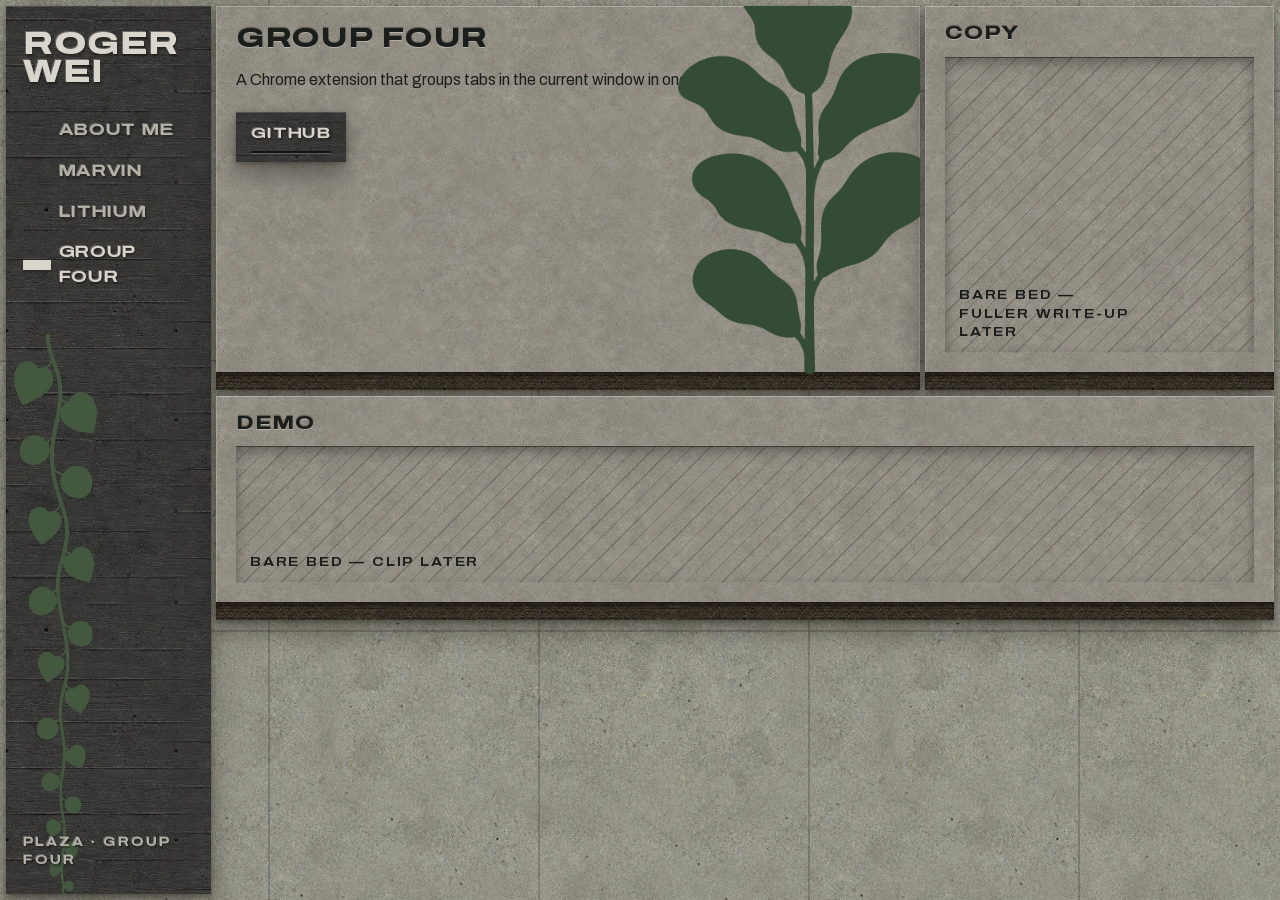
==== group-four/index.html @ 27fa8ca6 "Ship Plaza Beds as the live iamroger.space identity. Replace the vinyl plotter with the eco-brutalis" ====
<!DOCTYPE html>
<html lang="en">
  <head>
    <meta charset="utf-8" />
    <meta name="viewport" content="width=device-width, initial-scale=1" />
    <title>Group Four — Roger Wei</title>
    <meta
      name="description"
      content="Group Four is a Chrome extension that groups tabs in one click."
    />
    <link rel="icon" href="../assets/favicon.png" type="image/png" />
    <link rel="apple-touch-icon" href="../assets/favicon.png" />
    <link
      rel="preload"
      href="../assets/fonts/archivo-latin.woff2"
      as="font"
      type="font/woff2"
      crossorigin
    />
    <link rel="stylesheet" href="../css/styles.css" />
    <script src="../js/main.js" defer></script>
  </head>
  <body data-page="group-four">
    <!--
      THESIS: Group Four is the next bed in the same plaza, not a product landing off to the side.
      OWN-WORLD: Eco-brutalism. Plaza Beds. Photographic concrete, raked soil, flat vector planting, Archivo cast in wide heavy caps.
      STORY: Press Group Four on the directory. Read what it is. The copy and demo beds are still bare soil.
      FIRST VIEWPORT: Board-formed directory with Group Four lit. The dominant lede bed holds the real teaser and the cast plaque out to the repo.
      FORM: Eco-brutalism · Plaza Beds composition · seed 41a5134b
      FINISH: unreviewed and undocumented is unfinished; this build ends with the finish review, the verdict, DESIGN.md, and every shipping raster carrying its provenance
    -->
    <a class="skip" href="#lede">Skip to Group Four</a>

    <div class="plaza">
      <header class="directory">
        <p class="name">Roger Wei</p>

        <nav aria-label="Primary">
          <ul class="keys">
            <li><a class="key" data-nav="about" href="../">About me</a></li>
            <li><a class="key" data-nav="marvin" href="../marvin/">Marvin</a></li>
            <li><a class="key" data-nav="lithium" href="../lithium/">Lithium</a></li>
            <li><a class="key" data-nav="group-four" href="./">Group Four</a></li>
          </ul>
        </nav>

        <p class="stamp">Plaza · Group Four</p>
      </header>

      <main class="beds">
        <section class="bed bed-lede" id="lede">
          <h1 class="cast">Group Four</h1>
          <div class="plot">
            <p class="copy">
              A Chrome extension that groups tabs in the current window in one
              click.
            </p>
            <ul class="gates">
              <li>
                <a class="gate" href="https://github.com/RizzyRoger/Group-4">GitHub</a>
              </li>
            </ul>
          </div>
          <img
            class="planting"
            src="../assets/plant-fiddle.webp"
            alt=""
            width="640"
            height="1000"
          />
        </section>

        <section class="bed bed-copy" id="copy">
          <h2 class="cast">Copy</h2>
          <div class="plot">
            <div class="bare" data-slot="group-four-more">
              <p class="note">Bare bed — fuller write-up later</p>
            </div>
          </div>
        </section>

        <section class="bed bed-demo" id="demo">
          <h2 class="cast">Demo</h2>
          <div class="plot">
            <div class="bare" data-slot="group-four-demo">
              <p class="note">Bare bed — clip later</p>
            </div>
          </div>
        </section>
      </main>
    </div>
  </body>
</html>
---- css/styles.css ----
/* Eco-brutalism · Plaza Beds · seed 41a5134b
   Every concrete surface is a photographic raster. CSS draws only what the world
   draws: paving joints, bed lips, cast relief, hatch on unplanted soil. */

@font-face {
  font-family: "Archivo";
  src: url("../assets/fonts/archivo-latin.woff2") format("woff2");
  font-weight: 100 900;
  font-stretch: 62% 125%;
  font-style: normal;
  font-display: swap;
  unicode-range: U+0000-00FF, U+0131, U+0152-0153, U+02BB-02BC, U+02C6, U+02DA,
    U+02DC, U+0304, U+0308, U+0329, U+2000-206F, U+20AC, U+2122, U+2191, U+2193,
    U+2212, U+2215, U+FEFF, U+FFFD;
}

@font-face {
  font-family: "Archivo";
  src: url("../assets/fonts/archivo-latin-ext.woff2") format("woff2");
  font-weight: 100 900;
  font-stretch: 62% 125%;
  font-style: normal;
  font-display: swap;
  unicode-range: U+0100-02BA, U+02BD-02C5, U+02C7-02CC, U+02CE-02D7,
    U+02DD-02FF, U+0304, U+0308, U+0329, U+1D00-1DBF, U+1E00-1E9F, U+1EF2-1EFF,
    U+2020, U+20A0-20AB, U+20AD-20C0, U+2113, U+2C60-2C7F, U+A720-A7FF;
}

:root {
  /* sampled from the approved comp .impeccable/mocks/decision/beds.webp */
  --plaza: #949387;
  --panel: #928e84;
  --monolith: #383735;
  --lip: #352e23;
  --soil: #271f14;
  --cast: #d9d5cd;
  --cast-dim: #b4b1a7;
  --ink: #1c1e1b;
  --ink-soft: #24261f;
  --recess: #8a867e;
  --leaf: #344b35;

  --tex-plaza: url("../assets/concrete-plaza.webp");
  --tex-panel: url("../assets/concrete-panel.webp");
  --tex-monolith: url("../assets/concrete-monolith.webp");
  --tex-soil: url("../assets/soil.webp");

  --joint: clamp(3px, 0.45vw, 6px);
  --lip-h: clamp(11px, 1.5vw, 18px);
  --col: clamp(12rem, 16vw, 16rem);
  --bar: 1.7rem;

  --face: "Archivo", "Helvetica Neue", Arial, sans-serif;

  /* cast in relief: light off the top arris, shadow into the draft below */
  --relief-up: -1px -1px 0 rgb(255 255 255 / 0.26), 1px 2px 2px rgb(18 16 12 / 0.5);
  --relief-in: 0 1px 0 rgb(255 255 255 / 0.3), 0 -1px 1px rgb(18 16 12 / 0.42);

  --drop: 0 12px 26px rgb(20 18 14 / 0.4), 0 2px 5px rgb(20 18 14 / 0.32);
}

*,
*::before,
*::after {
  box-sizing: border-box;
}

html {
  background-color: var(--plaza);
  scrollbar-color: var(--monolith) var(--plaza);
}

body {
  margin: 0;
  min-height: 100vh;
  color: var(--ink);
  caret-color: var(--leaf);
  font-family: var(--face);
  font-stretch: 100%;
  font-weight: 400;
  font-size: 1rem;
  line-height: 1.55;
  background-color: var(--plaza);
  /* paving joints are drawn; the concrete itself is the raster */
  background-image:
    repeating-linear-gradient(90deg, transparent 0 clamp(180px, 22vw, 268px), rgb(24 21 16 / 0.2) clamp(180px, 22vw, 268px) calc(clamp(180px, 22vw, 268px) + 2px)),
    repeating-linear-gradient(0deg, transparent 0 clamp(180px, 22vw, 268px), rgb(24 21 16 / 0.2) clamp(180px, 22vw, 268px) calc(clamp(180px, 22vw, 268px) + 2px)),
    var(--tex-plaza);
  background-size: auto, auto, 560px 560px;
  background-attachment: fixed, fixed, fixed;
}

::selection {
  background: var(--leaf);
  color: #eef1ec;
}

/* the ring is picked per surface: leaf green measures 1.25:1 on the monolith and
   2.9:1 on the panel, so it cannot carry focus on either */
:focus-visible {
  outline: 3px solid var(--ink);
  outline-offset: 2px;
}

.key:focus-visible {
  outline-color: var(--cast);
  outline-offset: 1px;
}

.skip {
  position: absolute;
  left: 0.6rem;
  top: -4rem;
  z-index: 30;
  padding: 0.6rem 0.9rem;
  background-color: var(--monolith);
  background-image: var(--tex-monolith);
  background-size: 320px;
  color: var(--cast);
  font-stretch: 125%;
  font-weight: 800;
  font-size: 0.9rem;
  letter-spacing: 0.08em;
  text-transform: uppercase;
  text-decoration: none;
  box-shadow: var(--drop);
}

.skip:focus {
  top: 0.6rem;
}

/* ---------- the plaza ---------- */

.plaza {
  display: grid;
  grid-template-columns: var(--col) minmax(0, 1fr);
  gap: var(--joint);
  align-items: start;
  min-height: 100vh;
  padding: var(--joint);
}

/* ---------- the directory monolith ---------- */

.directory {
  position: sticky;
  top: var(--joint);
  overflow: hidden;
  display: flex;
  flex-direction: column;
  gap: 1.6rem;
  min-height: calc(100vh - var(--joint) * 2);
  padding: 1.5rem 1.1rem;
  color: var(--cast);
  background-color: var(--monolith);
  background-image: var(--tex-monolith);
  background-size: 420px;
  box-shadow: var(--drop), inset 0 1px 0 rgb(255 255 255 / 0.1);
}

/* the vine trails down the empty lower wall */
.directory::after {
  content: "";
  position: absolute;
  left: 4%;
  bottom: -3%;
  width: 82%;
  height: 66%;
  background: url("../assets/plant-vine.webp") left bottom / contain no-repeat;
  pointer-events: none;
}

.name {
  position: relative;
  z-index: 1;
  margin: 0;
  font-stretch: 125%;
  font-weight: 800;
  font-size: clamp(1.55rem, 2.5vw, 2.4rem);
  line-height: 0.88;
  letter-spacing: 0.005em;
  text-transform: uppercase;
  text-wrap: balance;
  color: var(--cast);
  text-shadow: var(--relief-up);
}

.keys {
  position: relative;
  z-index: 1;
  display: flex;
  flex-direction: column;
  gap: 0.15rem;
  margin: 0;
  padding: 0;
  list-style: none;
}

.key {
  display: flex;
  align-items: center;
  padding: 0.42rem 0;
  color: var(--cast-dim);
  font-stretch: 125%;
  font-weight: 700;
  font-size: 1rem;
  letter-spacing: 0.045em;
  text-transform: uppercase;
  text-decoration: none;
  text-shadow: var(--relief-up);
}

/* the cast bar is a block of concrete, not a border. its width is always
   reserved so the lettering never shifts between pages; only the cast scales. */
.key::before {
  content: "";
  flex: none;
  width: var(--bar);
  height: 0.62rem;
  margin-right: 0.5rem;
  background: var(--cast-dim);
  box-shadow: 0 1px 2px rgb(18 16 12 / 0.55);
  transform: scaleX(0);
  transform-origin: left center;
  transition: transform 0.35s cubic-bezier(0.16, 1, 0.3, 1), background-color 0.3s ease-out;
}

.key:hover,
.key:focus-visible {
  color: var(--cast);
}

.key:hover::before {
  transform: scaleX(0.4);
  background: var(--cast);
}

.key.is-on {
  color: var(--cast);
}

.key.is-on::before {
  transform: scaleX(1);
  background: var(--cast);
}

.stamp {
  position: relative;
  z-index: 1;
  margin: auto 0 0;
  font-stretch: 125%;
  font-weight: 700;
  font-size: 0.76rem;
  letter-spacing: 0.16em;
  text-transform: uppercase;
  color: var(--cast-dim);
  text-shadow: var(--relief-up);
}

/* ---------- the bed field ---------- */

.beds {
  display: grid;
  grid-template-columns: repeat(6, minmax(0, 1fr));
  gap: var(--joint);
  min-width: 0;
}

.bed {
  position: relative;
  overflow: hidden;
  display: flex;
  flex-direction: column;
  padding: 1.15rem 1.25rem calc(var(--lip-h) + 1.15rem);
  background-color: var(--panel);
  background-image: var(--tex-panel);
  background-size: 300px;
  /* the comp separates its panels with a hairline rule; without it, concrete on
     concrete at the same value reads as one mushy field */
  box-shadow: var(--drop), inset 0 0 0 1px rgb(233 231 224 / 0.2),
    inset 0 1px 0 rgb(255 255 255 / 0.18);
}

/* the soil lip along the front face of every bed */
.bed::after {
  content: "";
  position: absolute;
  left: 0;
  right: 0;
  bottom: 0;
  height: var(--lip-h);
  background-color: var(--lip);
  background-image: var(--tex-soil);
  background-size: 300px;
  box-shadow: inset 0 3px 5px rgb(10 8 5 / 0.6);
}

.bed-portrait {
  grid-area: 1 / 1 / 4 / 5;
  min-height: min(62vh, 32rem);
}

.bed-bio {
  grid-area: 1 / 5 / 3 / 7;
}

.bed-now {
  grid-area: 3 / 5 / 4 / 7;
}

.bed-photos {
  grid-column: 1 / 7;
}

.bed-hobbies {
  grid-column: 1 / 4;
}

.bed-years {
  grid-column: 4 / 7;
}

.bed-contact {
  grid-column: 1 / 4;
}

.bed-resume {
  grid-column: 4 / 7;
}

/* project pages: one dominant lede bed, then copy and demo */
.bed-lede {
  grid-column: 1 / 5;
  min-height: min(46vh, 24rem);
}

.bed-copy {
  grid-column: 5 / 7;
}

.bed-demo {
  grid-column: 1 / 7;
  min-height: 14rem;
}

/* ---------- cast lettering ---------- */

.cast {
  position: relative;
  z-index: 2;
  margin: 0 0 0.85rem;
  font-stretch: 125%;
  font-weight: 800;
  font-size: 1.18rem;
  line-height: 1;
  letter-spacing: 0.03em;
  text-transform: uppercase;
  color: var(--ink);
  text-shadow: var(--relief-in);
}

.bed-portrait > .cast,
.bed-lede > .cast {
  font-size: clamp(1.4rem, 2.2vw, 1.8rem);
  letter-spacing: 0.02em;
  margin-bottom: 1rem;
}

/* ---------- plots: what sits inside a bed ---------- */

.plot {
  position: relative;
  z-index: 2;
  flex: 1;
  display: flex;
  flex-direction: column;
  min-width: 0;
}

.copy {
  margin: 0;
  max-width: 68ch;
  color: var(--ink);
}

.copy + .copy {
  margin-top: 0.9rem;
}

.note {
  margin: 0.75rem 0 0;
  font-stretch: 125%;
  font-weight: 700;
  font-size: 0.76rem;
  letter-spacing: 0.15em;
  text-transform: uppercase;
  color: var(--ink-soft);
}

/* An unplanted bed is the bed's own concrete dropped one step in value and
   crossed by the rake hatch, exactly as the comp draws an empty panel. The soil
   in this world lives in the lip; flooding whole interiors with earth turned the
   page brown and lost the harsh grey the direction is built on. */
.bare {
  position: relative;
  flex: 1;
  min-height: 7rem;
  background-color: var(--recess);
  background-image:
    repeating-linear-gradient(-45deg, transparent 0 12px, rgb(34 30 22 / 0.24) 12px 13px),
    var(--tex-panel);
  background-size: auto, 300px;
  box-shadow: inset 0 5px 13px rgb(22 19 14 / 0.42), inset 0 1px 0 rgb(22 19 14 / 0.5),
    inset 0 -1px 0 rgb(255 255 255 / 0.12);
}

/* the note is held clear of the planting: decoration never eats the words */
.bare > .note {
  position: absolute;
  left: 0.85rem;
  bottom: 0.7rem;
  max-width: min(58%, 22rem);
  margin: 0;
  color: var(--ink);
}

.bed-portrait .bare {
  min-height: 12rem;
}

.bed-portrait .bare img {
  position: absolute;
  inset: 0;
  display: block;
  width: 100%;
  height: 100%;
  object-fit: cover;
}

.bare.is-filled > .note {
  display: none;
}

/* rows of openings cut into a bed */
.openings {
  display: grid;
  grid-template-columns: repeat(var(--n, 4), minmax(0, 1fr));
  gap: 0.55rem;
  margin: 0;
  padding: 0;
  list-style: none;
}

.openings-3 {
  --n: 3;
}

.opening {
  position: relative;
  display: grid;
  place-items: center;
  min-height: 6.5rem;
  padding: 0.5rem 0.5rem calc(0.5rem + var(--lip-h));
  text-align: center;
  background-color: var(--recess);
  background-image:
    repeating-linear-gradient(-45deg, transparent 0 12px, rgb(34 30 22 / 0.24) 12px 13px),
    var(--tex-panel);
  background-size: auto, 240px;
  box-shadow: inset 0 4px 11px rgb(22 19 14 / 0.4), inset 0 1px 0 rgb(22 19 14 / 0.48);
  color: var(--ink);
  font-stretch: 125%;
  font-weight: 700;
  font-size: 0.74rem;
  letter-spacing: 0.14em;
  text-transform: uppercase;
}

/* every opening is its own small planter, so it carries the lip too */
.opening::after {
  content: "";
  position: absolute;
  left: 0;
  right: 0;
  bottom: 0;
  height: var(--lip-h);
  background-color: var(--lip);
  background-image: var(--tex-soil);
  background-size: 200px;
  box-shadow: inset 0 2px 4px rgb(10 8 5 / 0.55);
}

.opening-year {
  min-height: 4.4rem;
  font-size: 1.35rem;
  letter-spacing: 0.04em;
  font-variant-numeric: tabular-nums;
}

/* ---------- cast plaques: the outbound jobs ---------- */

.gates {
  display: flex;
  flex-wrap: wrap;
  gap: 0.6rem;
  margin: 0;
  padding: 0;
  list-style: none;
}

.gate {
  display: inline-block;
  padding: 0.62rem 0.95rem 0.55rem;
  background-color: var(--monolith);
  background-image: var(--tex-monolith);
  background-size: 300px;
  color: var(--cast);
  font-stretch: 125%;
  font-weight: 700;
  font-size: 0.94rem;
  letter-spacing: 0.05em;
  text-transform: uppercase;
  text-decoration: none;
  text-shadow: var(--relief-up);
  box-shadow: var(--drop), inset 0 1px 0 rgb(255 255 255 / 0.13);
}

/* the engraved rule, cut into the plaque rather than underlining the text: a
   dark groove with the light catching its lower arris. leaf green on charcoal
   measures barely over 1:1, so the groove carries it and the fill is the reveal. */
.gate::after {
  content: "";
  display: block;
  height: 2px;
  margin-top: 0.34rem;
  background: rgb(12 10 7 / 0.78);
  box-shadow: 0 1px 0 rgb(255 255 255 / 0.2);
  transition: background-color 0.25s ease-out;
}

.gate:hover,
.gate:focus-visible {
  color: #fff;
}

.gate:hover::after,
.gate:focus-visible::after {
  background: var(--cast);
}

.copy + .gates {
  margin-top: 1.2rem;
}

/* ---------- planting ---------- */

/* planting sits on top of the bed it grows out of, the way the comp lays its
   printed greens over the panels */
.planting {
  position: absolute;
  z-index: 3;
  bottom: calc(var(--lip-h) - 2px);
  height: auto;
  pointer-events: none;
  transform-origin: 50% 100%;
}

.bed-portrait .planting {
  right: 1.5%;
  width: min(42%, 19rem);
}

.bed-bio .planting {
  right: 0;
  width: min(58%, 14rem);
}

.bed-lede .planting {
  right: -2%;
  width: min(38%, 16rem);
}

/* ---------- responsive: the monolith becomes a cast strip ---------- */

@media (max-width: 900px) {
  .plaza {
    grid-template-columns: minmax(0, 1fr);
  }

  .directory {
    position: sticky;
    top: 0;
    z-index: 12;
    align-items: flex-start;
    gap: 0.7rem;
    min-height: 0;
    padding: 0.75rem 0.9rem 0.85rem;
  }

  .directory::after {
    left: auto;
    right: 0.5rem;
    bottom: -36%;
    width: 3.2rem;
    height: 150%;
    opacity: 0.5;
  }

  .name {
    font-size: clamp(1.4rem, 6.6vw, 2rem);
    line-height: 1;
  }

  .keys {
    flex-direction: row;
    flex-wrap: wrap;
    gap: 0.3rem 0.9rem;
  }

  .key {
    padding: 0.28rem 0;
    font-size: 0.84rem;
    letter-spacing: 0.03em;
  }

  .key::before {
    width: 0.85rem;
    height: 0.5rem;
    margin-right: 0.35rem;
  }

  .stamp {
    display: none;
  }

  .beds {
    grid-template-columns: minmax(0, 1fr);
  }

  .bed,
  .bed-portrait,
  .bed-bio,
  .bed-now,
  .bed-photos,
  .bed-hobbies,
  .bed-years,
  .bed-contact,
  .bed-resume,
  .bed-lede,
  .bed-copy,
  .bed-demo {
    grid-area: auto;
    grid-column: auto;
  }

  .bed {
    padding: 1rem 1rem calc(var(--lip-h) + 1rem);
  }

  .bed-portrait,
  .bed-lede,
  .bed-demo {
    min-height: 0;
  }

  .bed-portrait .bare {
    min-height: 62vw;
  }

  .openings {
    grid-template-columns: repeat(2, minmax(0, 1fr));
  }

  .bed-portrait .planting {
    right: 1%;
    width: min(44%, 11rem);
  }

  .bed-bio .planting {
    right: 0;
    width: min(44%, 9rem);
  }

  .bed-lede .planting {
    width: min(42%, 9rem);
  }
}

@media (max-width: 420px) {
  .keys {
    gap: 0.25rem 0.65rem;
  }

  .key {
    font-size: 0.76rem;
  }

  .key::before {
    width: 0.7rem;
    margin-right: 0.3rem;
  }

  .openings {
    gap: 0.4rem;
  }
}

/* ---------- motion: concrete does not move, plants grow ---------- */

@media (prefers-reduced-motion: no-preference) {
  .js-plant .planting {
    transition: transform 0.95s cubic-bezier(0.16, 1, 0.3, 1), opacity 0.5s ease-out;
  }

  .js-plant .bed:not(.is-planted) .planting {
    opacity: 0;
    transform: scale(0.82) translateY(14%);
  }
}
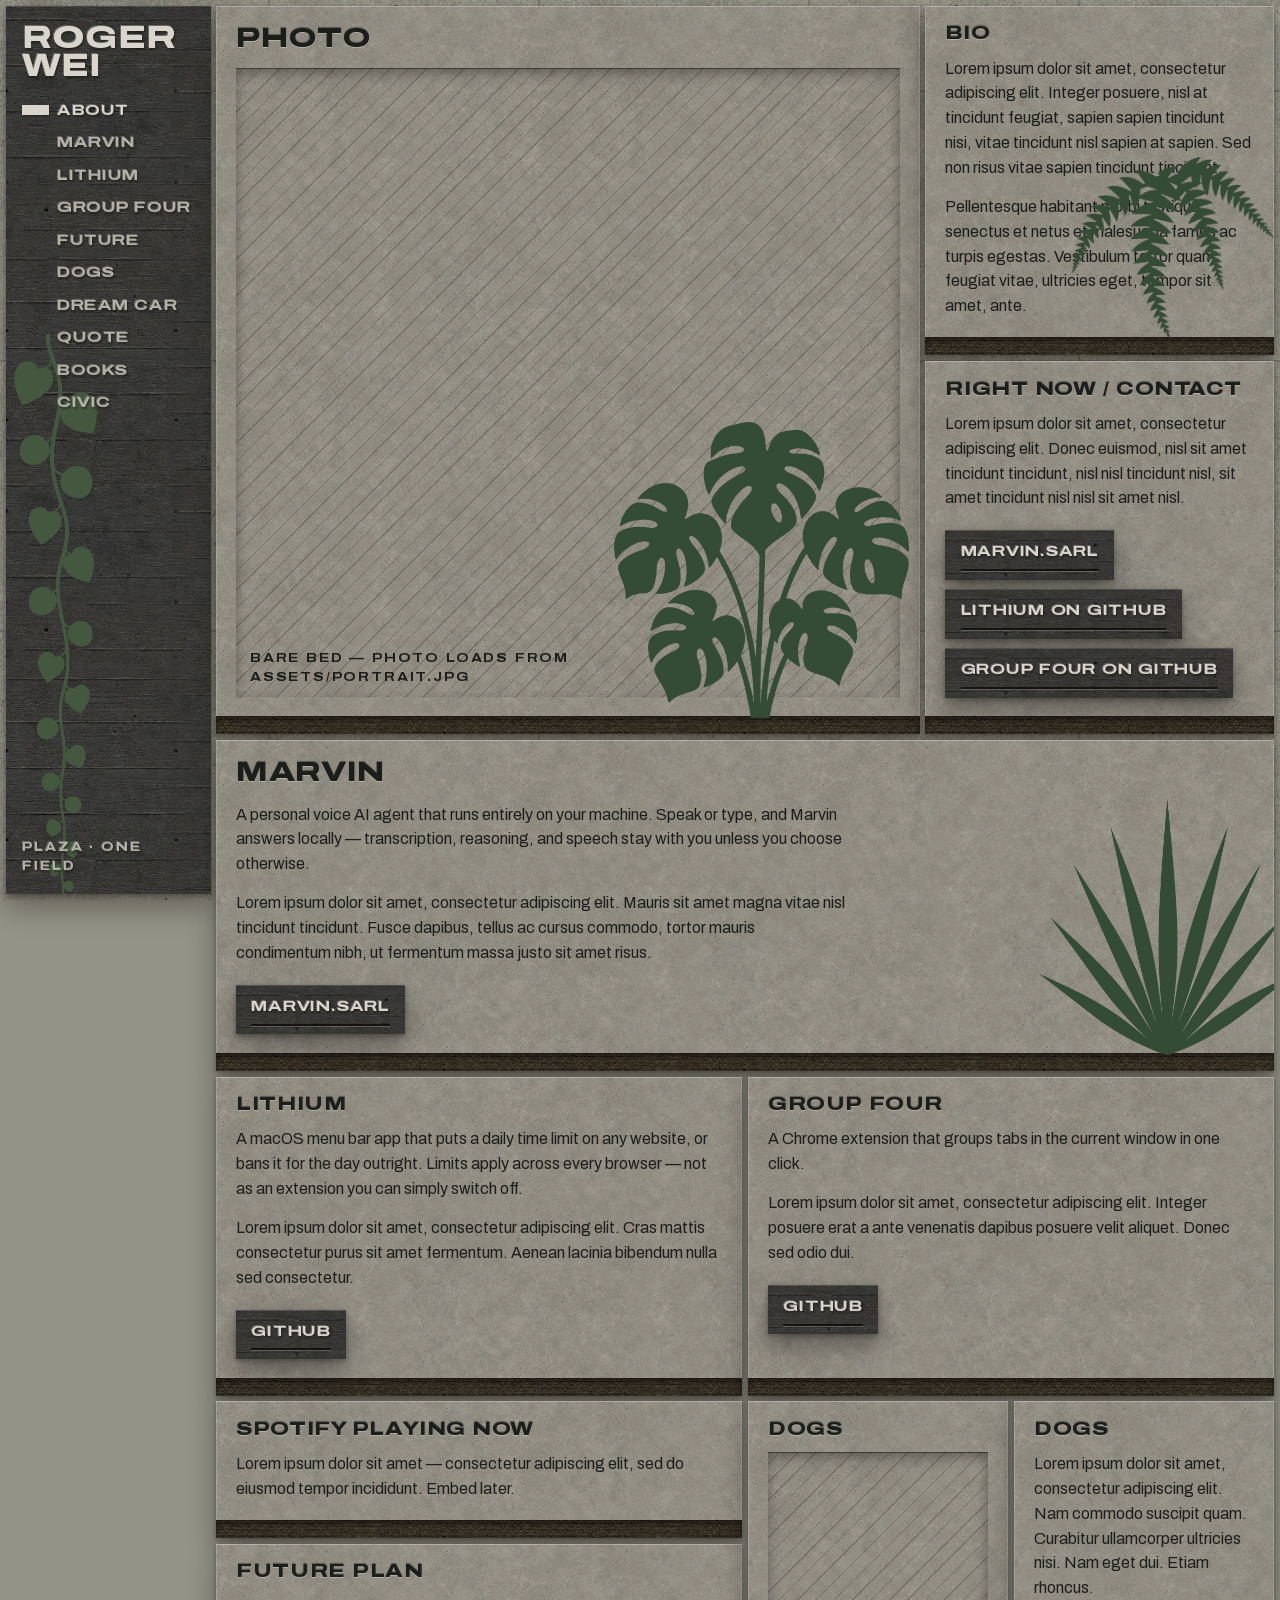
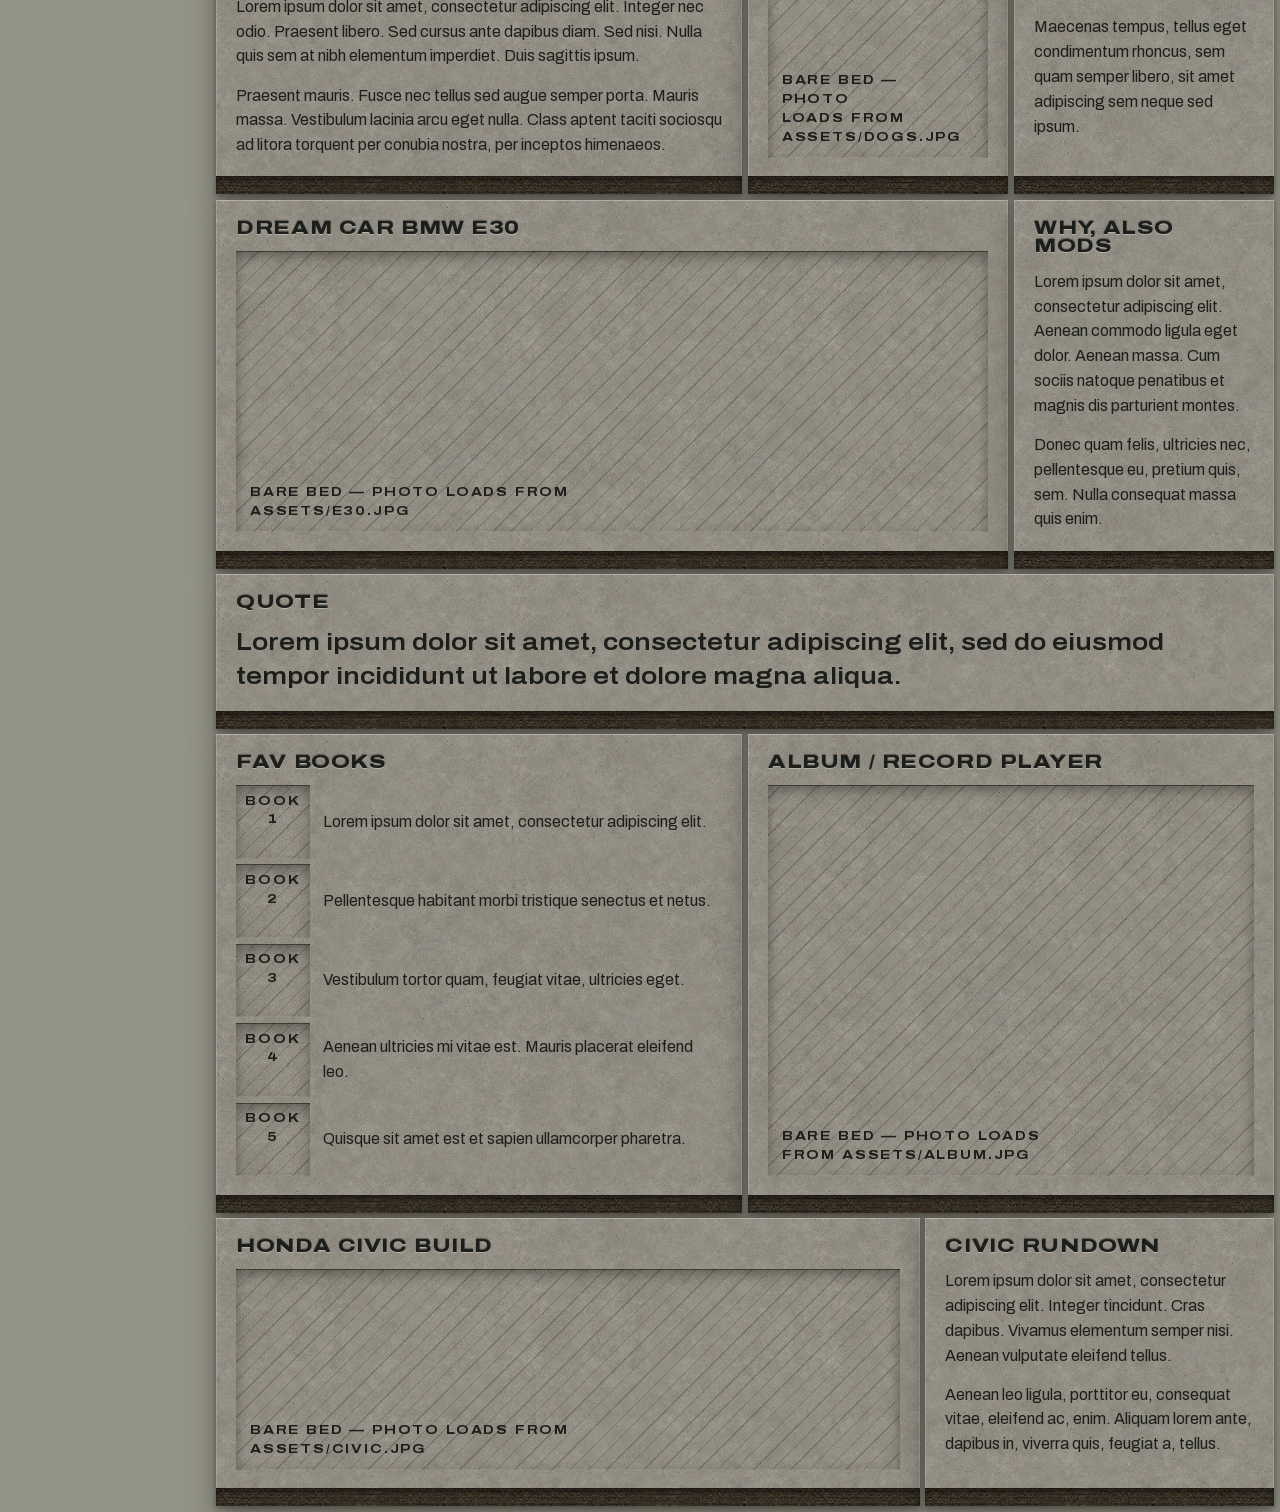
==== commit c345cd7f: "Restack the plaza as one scrolling field. Keep the concrete theme and skip keys, and put Marvin, Lit" ====
--- a/group-four/index.html
+++ b/group-four/index.html
@@ -2,92 +2,14 @@
 <html lang="en">
   <head>
     <meta charset="utf-8" />
-    <meta name="viewport" content="width=device-width, initial-scale=1" />
+    <meta http-equiv="refresh" content="0;url=../#group-four" />
+    <link rel="canonical" href="https://iamroger.space/#group-four" />
     <title>Group Four — Roger Wei</title>
-    <meta
-      name="description"
-      content="Group Four is a Chrome extension that groups tabs in one click."
-    />
-    <link rel="icon" href="../assets/favicon.png" type="image/png" />
-    <link rel="apple-touch-icon" href="../assets/favicon.png" />
-    <link
-      rel="preload"
-      href="../assets/fonts/archivo-latin.woff2"
-      as="font"
-      type="font/woff2"
-      crossorigin
-    />
-    <link rel="stylesheet" href="../css/styles.css" />
-    <script src="../js/main.js" defer></script>
+    <script>
+      location.replace("../#group-four");
+    </script>
   </head>
-  <body data-page="group-four">
-    <!--
-      THESIS: Group Four is the next bed in the same plaza, not a product landing off to the side.
-      OWN-WORLD: Eco-brutalism. Plaza Beds. Photographic concrete, raked soil, flat vector planting, Archivo cast in wide heavy caps.
-      STORY: Press Group Four on the directory. Read what it is. The copy and demo beds are still bare soil.
-      FIRST VIEWPORT: Board-formed directory with Group Four lit. The dominant lede bed holds the real teaser and the cast plaque out to the repo.
-      FORM: Eco-brutalism · Plaza Beds composition · seed 41a5134b
-      FINISH: unreviewed and undocumented is unfinished; this build ends with the finish review, the verdict, DESIGN.md, and every shipping raster carrying its provenance
-    -->
-    <a class="skip" href="#lede">Skip to Group Four</a>
-
-    <div class="plaza">
-      <header class="directory">
-        <p class="name">Roger Wei</p>
-
-        <nav aria-label="Primary">
-          <ul class="keys">
-            <li><a class="key" data-nav="about" href="../">About me</a></li>
-            <li><a class="key" data-nav="marvin" href="../marvin/">Marvin</a></li>
-            <li><a class="key" data-nav="lithium" href="../lithium/">Lithium</a></li>
-            <li><a class="key" data-nav="group-four" href="./">Group Four</a></li>
-          </ul>
-        </nav>
-
-        <p class="stamp">Plaza · Group Four</p>
-      </header>
-
-      <main class="beds">
-        <section class="bed bed-lede" id="lede">
-          <h1 class="cast">Group Four</h1>
-          <div class="plot">
-            <p class="copy">
-              A Chrome extension that groups tabs in the current window in one
-              click.
-            </p>
-            <ul class="gates">
-              <li>
-                <a class="gate" href="https://github.com/RizzyRoger/Group-4">GitHub</a>
-              </li>
-            </ul>
-          </div>
-          <img
-            class="planting"
-            src="../assets/plant-fiddle.webp"
-            alt=""
-            width="640"
-            height="1000"
-          />
-        </section>
-
-        <section class="bed bed-copy" id="copy">
-          <h2 class="cast">Copy</h2>
-          <div class="plot">
-            <div class="bare" data-slot="group-four-more">
-              <p class="note">Bare bed — fuller write-up later</p>
-            </div>
-          </div>
-        </section>
-
-        <section class="bed bed-demo" id="demo">
-          <h2 class="cast">Demo</h2>
-          <div class="plot">
-            <div class="bare" data-slot="group-four-demo">
-              <p class="note">Bare bed — clip later</p>
-            </div>
-          </div>
-        </section>
-      </main>
-    </div>
+  <body>
+    <p><a href="../#group-four">Group Four lives on the plaza.</a></p>
   </body>
 </html>
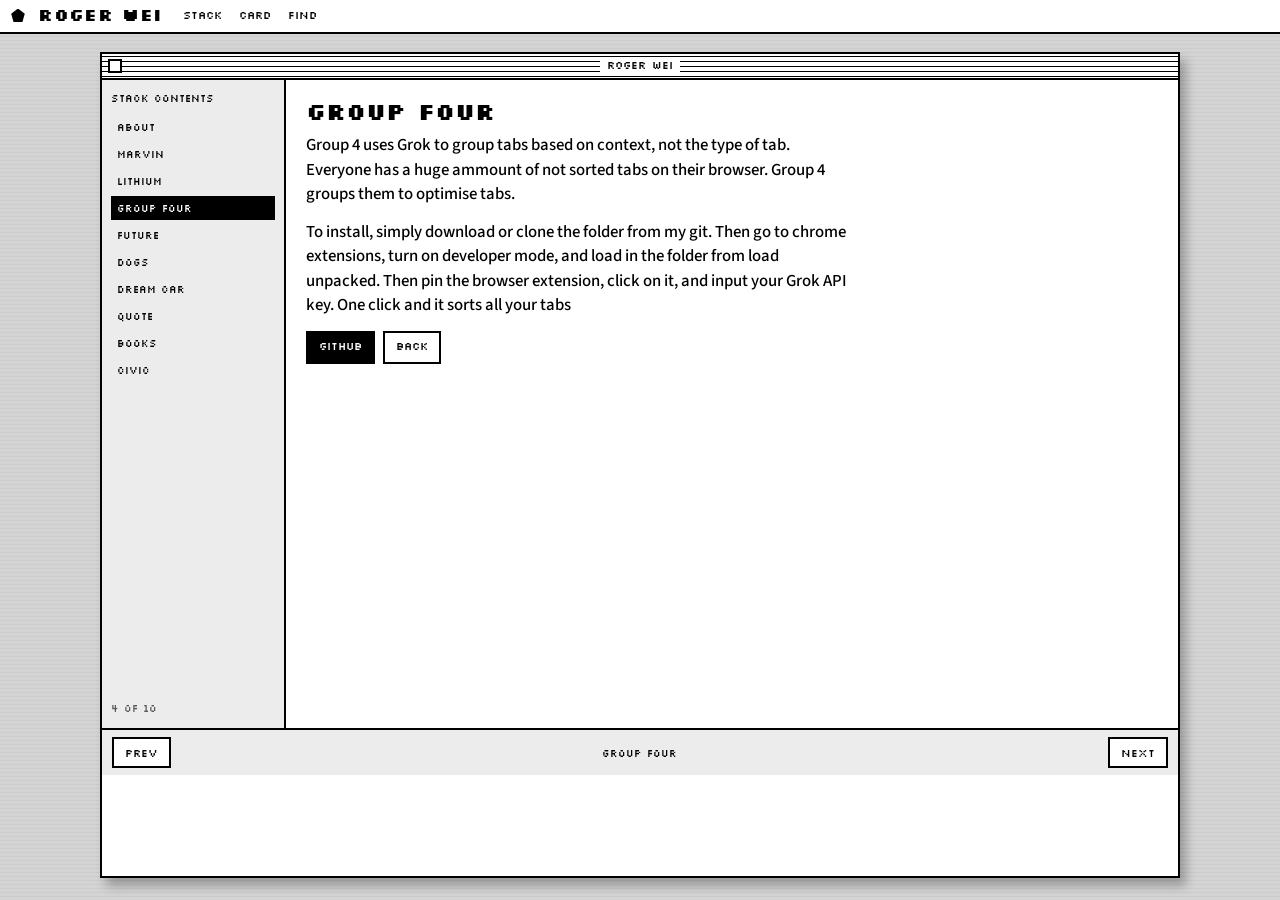
==== commit 28ad34f0: "Replace Plaza Beds with the locked HyperCard stack. Keep the plaza world on the plaza-beds branch; m" ====
--- a/group-four/index.html
+++ b/group-four/index.html
@@ -10,6 +10,6 @@
     </script>
   </head>
   <body>
-    <p><a href="../#group-four">Group Four lives on the plaza.</a></p>
+    <p><a href="../#group-four">Group Four lives on the stack.</a></p>
   </body>
 </html>
